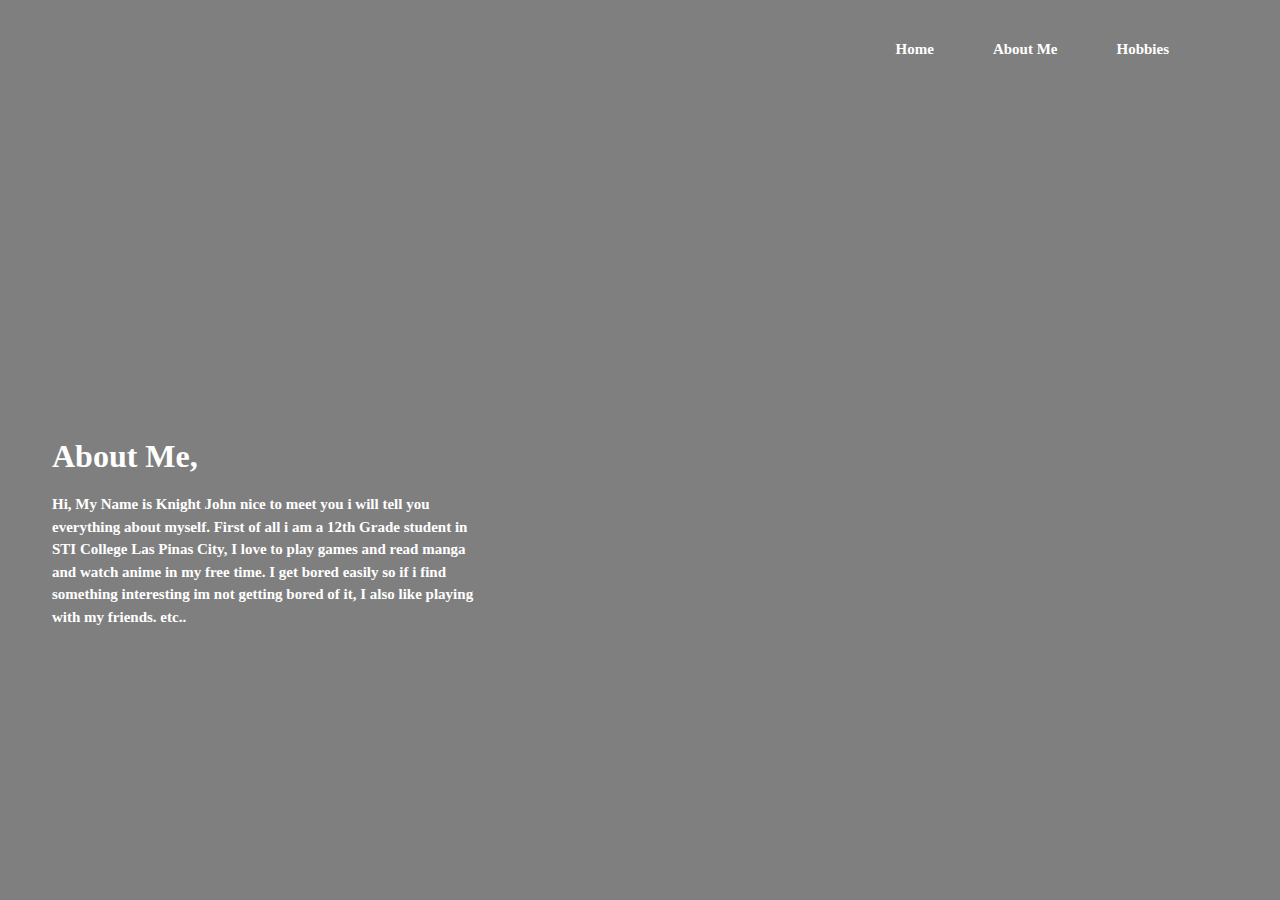
==== AboutMe.html @ f1104928 "upload website" ====
<!DOCTYPE html>
<html lang="en">
<head>
    <meta charset="UTF-8">
    <meta http-equiv="X-UA-Compatible" content="IE=edge">
    <meta name="viewport" content="width=device-width, initial-scale=1.0">
    <title>Document</title>
    <style>
        *{
            background-position: center;
            background-size: cover;
            background-attachment: fixed;
        }
.container .john-text p{
    width: 440px;
    max-width: 100%;
    color: white;
    font-size: 15px;
    line-height: 1.5;
    margin-bottom: 30px;
}
*{
    padding: 0;
    margin: 0;
    box-sizing: border-box;
    text-decoration: none;
}
body{
    overflow-x: hidden;
}
.main-width{
    width: 1280px;
    max-width: 95%;
    margin: 0 auto;
    padding: 0px 20px; 
}
.knight{
    width: 100%;
    height: 100%;
    min-height: 100vh;
    background: linear-gradient(rgba(0, 0, 0, 0.5), rgba(0, 0, 0, 0.5)), url(chainsaw.png);
    background-size: cover;
    background-position: center;
    position: relative;
}
header{
    padding: 40px 0 30px;
    display: flex;
    flex-wrap: nowrap;
    align-items: center;
    justify-content: space-between;
}
nav .hamb{
    width: 35px;
    height: 24px;
    right: 3%;
    top: 60px;
    z-index: 5;
    background: white;
    position: absolute;
    cursor: pointer;    
    display: none;
}
nav .hamb span{
    display: block;
    background: #3368FF;
    width: 100%;
    height: 3px;
    transition: .3s;
    transition-property: transform,opacity;
}
nav .hamb span:nth-child(2){
    margin: 7px 0px;
}
nav .nav-list{
    list-style: none;
}
nav .nav-list li{
    display: inline-block;
}
nav .nav-list li a{
    display: inline-block;
    color: white;
    margin-left: 55px;
    font-size: 15px;
    font-weight: 600;
}
nav .nav-list li:not(:last-child) a:hover{
    color: #3368FF;
    transition: .4s;
}
.container{
    padding-top: 350px;
}
.container .knight-text{
    margin-bottom: 40px;
}
.container .knight-text h1{
    color: white;
    font-size: 47px;
    font-weight: 900;
    line-height: 1.2;
    margin: 20px 0px 20px;
}
span{
    color: #3368FF;
}
.container .knight-text h3{
    color: white;
    font-weight: 400;
    font-size: 17px;
}
.container .knight-text p{
    width: 440px;
    max-width: 100%;
    color: white;
    font-size: 15px;
    line-height: 1.5;
    margin-bottom: 30px;
}
.bottom{
    margin-top: 243px;
    padding-bottom: 40px;
}
.bottom p{
    color: white;
    letter-spacing: 2px;
    font-size: 15px;
}
    </style>
</head>
<section class="knight">
    <div class="main-width">
        <header>
            <div class="logo">
                <i class="fa-brands fa-kaggle"></i>
            </div>

            <nav>
                <div class="hamb">
                    <span></span>
                    <span></span>
                    <span></span>

                </div>
                <ul class="nav-list">
                    <li><a href="index.html">Home</a></li>
                    <li><a href="AboutMe.html">About Me</a></li>
                    <li><a href="hobbies.html">Hobbies</a></li>
                    <li><a href="#"></a></li>
                </ul>
            </nav>
        </header>
<body>
    <div class="container">
        <div class="john-text">
            <h1 style="color: white;">About Me,</h1>
            <br>
            <h3><p>Hi, My Name is Knight John nice to meet you i will tell you everything about myself. First of all i am a 12th Grade student in
                STI College Las Pinas City, I love to play games and read manga and watch anime in my free time. I get bored easily so if i find something
                interesting im not getting bored of it, I also like playing with my friends. etc..
            </p></h3>
        </div>
        </div>
    
</body>
</html>
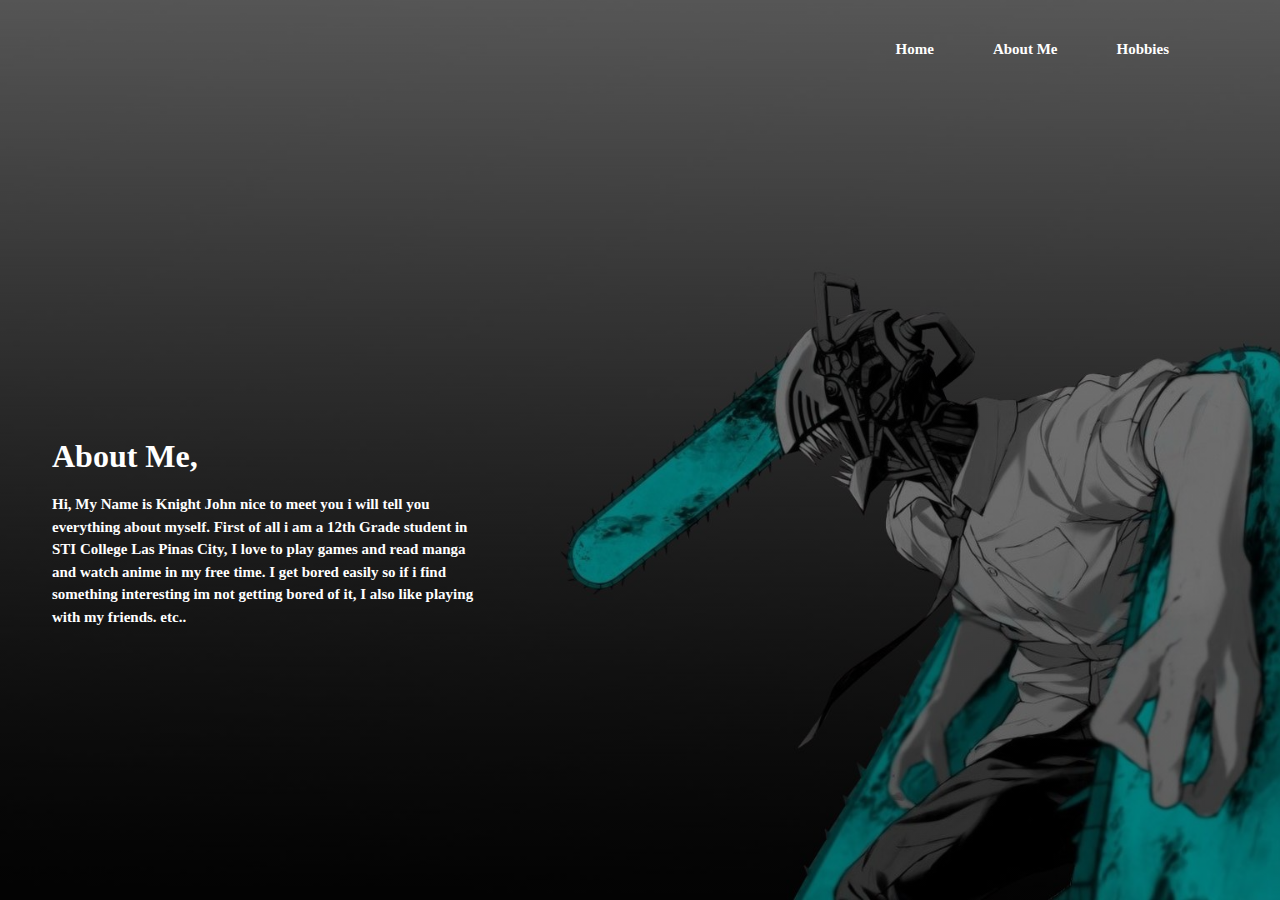
==== commit f6772342: "background update image" ====
--- a/AboutMe.html
+++ b/AboutMe.html
@@ -38,7 +38,7 @@
     width: 100%;
     height: 100%;
     min-height: 100vh;
-    background: linear-gradient(rgba(0, 0, 0, 0.5), rgba(0, 0, 0, 0.5)), url(chainsaw.png);
+    background: linear-gradient(rgba(0, 0, 0, 0.5), rgba(0, 0, 0, 0.5)), url("Chainsaw.png");
     background-size: cover;
     background-position: center;
     position: relative;
@@ -164,4 +164,4 @@
         </div>
     
 </body>
-</html>+</html>
